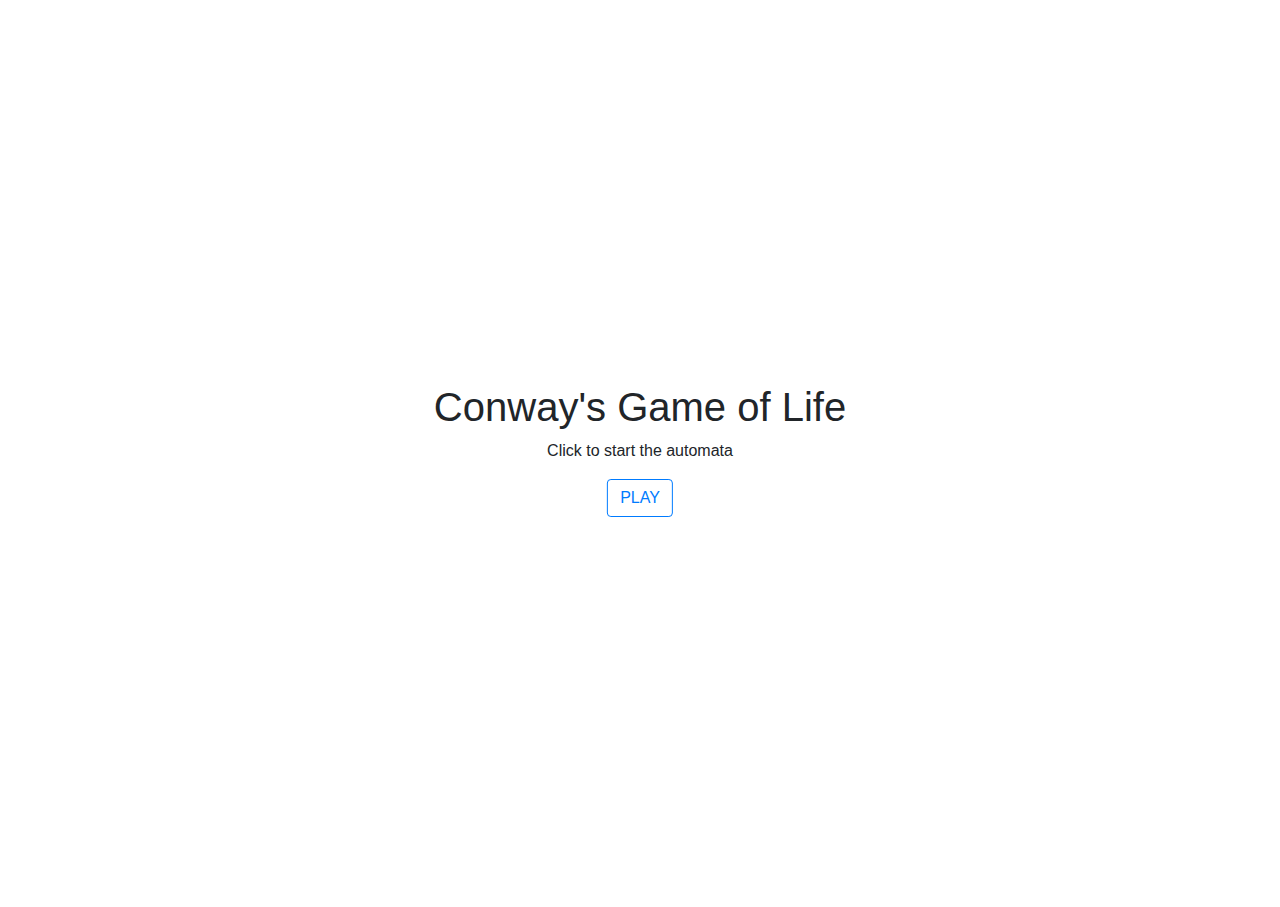
==== src/index.html @ 54062ecd "First Commit" ====
<!DOCTYPE html>
<html>

<head>
  <title>Cellular Automata</title>
  <link rel="stylesheet" href="static/main.css">
  <link rel="stylesheet" href="https://stackpath.bootstrapcdn.com/bootstrap/4.3.1/css/bootstrap.min.css"
    integrity="sha384-ggOyR0iXCbMQv3Xipma34MD+dH/1fQ784/j6cY/iJTQUOhcWr7x9JvoRxT2MZw1T" crossorigin="anonymous">
</head>

<body>
  <canvas id="game-canvas"></canvas>
  <div id="play-menu" class="hidden">
    <h1>Conway's Game of Life</h1>
    <p>
      Click to start the automata
    </p>
    <button id="play-button" class="btn btn-outline-primary">PLAY</button>
  </div>

  <script src="https://code.jquery.com/jquery-3.3.1.slim.min.js"
    integrity="sha384-q8i/X+965DzO0rT7abK41JStQIAqVgRVzpbzo5smXKp4YfRvH+8abtTE1Pi6jizo"
    crossorigin="anonymous"></script>
  <script src="https://cdnjs.cloudflare.com/ajax/libs/popper.js/1.14.7/umd/popper.min.js"
    integrity="sha384-UO2eT0CpHqdSJQ6hJty5KVphtPhzWj9WO1clHTMGa3JDZwrnQq4sF86dIHNDz0W1"
    crossorigin="anonymous"></script>
  <script src="https://stackpath.bootstrapcdn.com/bootstrap/4.3.1/js/bootstrap.min.js"
    integrity="sha384-JjSmVgyd0p3pXB1rRibZUAYoIIy6OrQ6VrjIEaFf/nJGzIxFDsf4x0xIM+B07jRM"
    crossorigin="anonymous"></script>
</body>

<script type="text/javascript" src="index.js"></script>

</html>
---- src/static/main.css ----
html, body {
    margin: 0;
    padding: 0;
    overflow: hidden;
    overscroll-behavior: none;
    background-color: black;
  }


#game-canvas {
    width: 100%;
    height: 100%;
  }

.hidden {
    display: none !important;
 }

 #play-menu {
    position: fixed;
    top: 50%;
    left: 50%;
    transform: translateY(-50%) translateX(-50%);
    padding: 20px 30px;
    background-color: white;
    display: flex;
    flex-direction: column;
    align-items: center;
    border-radius: 5px;
    text-align: center;
  }
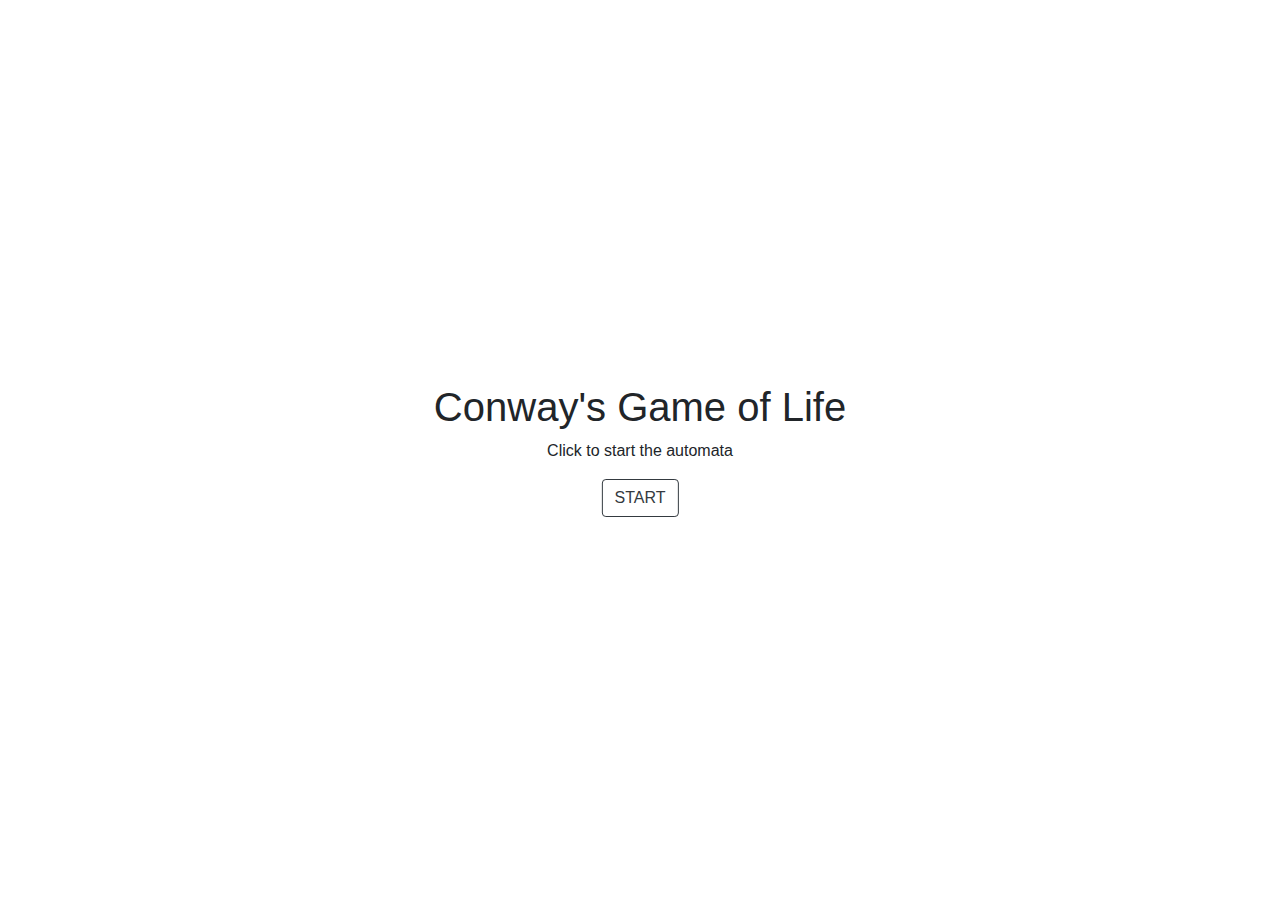
==== commit c4759cb5: "Colours!" ====
--- a/src/index.html
+++ b/src/index.html
@@ -9,13 +9,14 @@
 </head>
 
 <body>
+
   <canvas id="game-canvas"></canvas>
-  <div id="play-menu" class="hidden">
+  <div id="start-menu" class="hidden">
     <h1>Conway's Game of Life</h1>
     <p>
       Click to start the automata
     </p>
-    <button id="play-button" class="btn btn-outline-primary">PLAY</button>
+    <button id="start-button" class="btn btn-outline-dark">START</button>
   </div>
 
   <script src="https://code.jquery.com/jquery-3.3.1.slim.min.js"
@@ -27,8 +28,10 @@
   <script src="https://stackpath.bootstrapcdn.com/bootstrap/4.3.1/js/bootstrap.min.js"
     integrity="sha384-JjSmVgyd0p3pXB1rRibZUAYoIIy6OrQ6VrjIEaFf/nJGzIxFDsf4x0xIM+B07jRM"
     crossorigin="anonymous"></script>
+
 </body>
 
-<script type="text/javascript" src="index.js"></script>
+<script type="text/javascript" src="js/render.js"></script>
+<script type="text/javascript" src="js/index.js"></script>
 
 </html>--- a/src/static/main.css
+++ b/src/static/main.css
@@ -3,7 +3,7 @@
     padding: 0;
     overflow: hidden;
     overscroll-behavior: none;
-    background-color: black;
+    background-color: white;
   }
 
 
@@ -16,7 +16,7 @@
     display: none !important;
  }
 
- #play-menu {
+ #start-menu {
     position: fixed;
     top: 50%;
     left: 50%;
